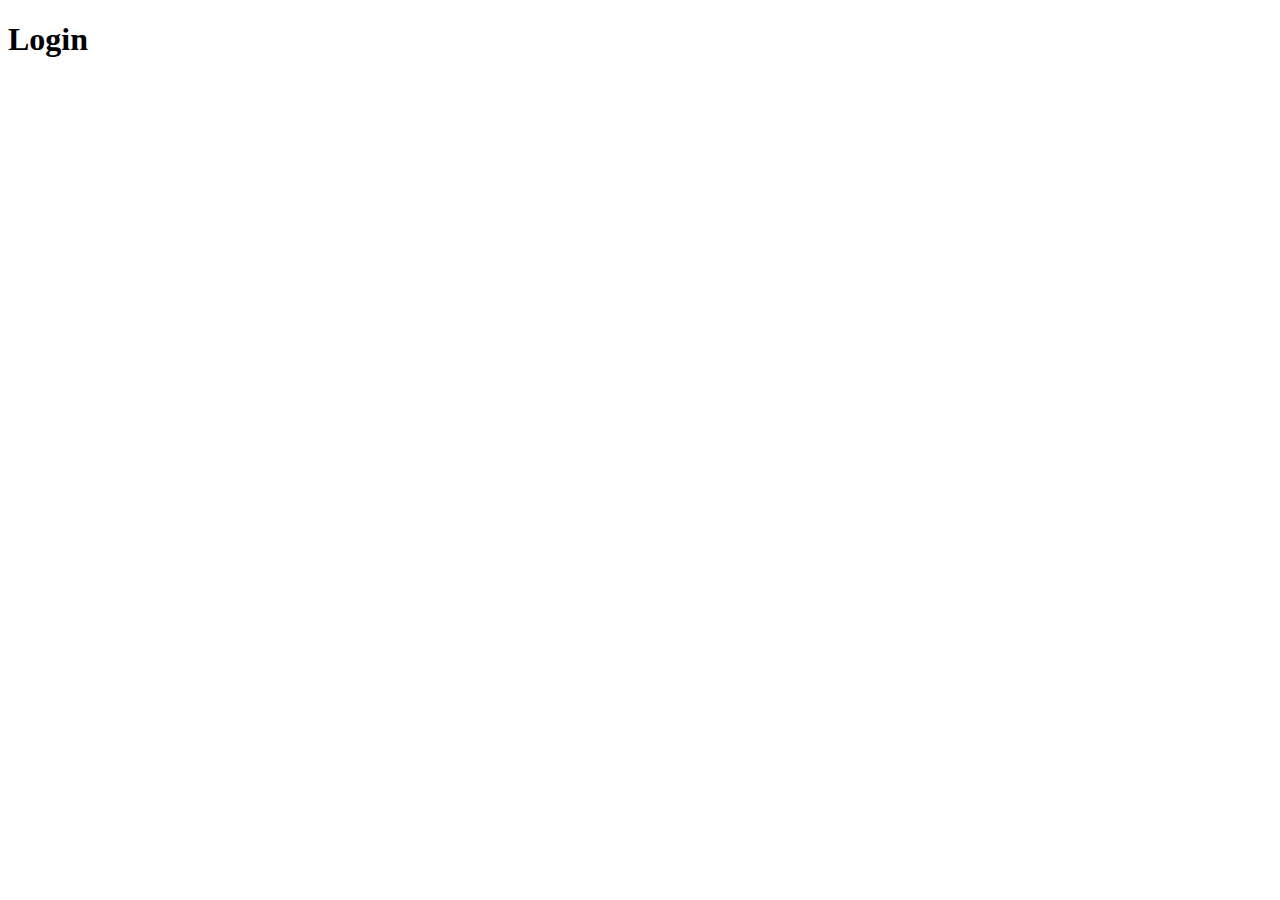
==== inicioSesion.html @ dfcc026b "se hizo una buena parte de la maquetacion" ====
<!DOCTYPE html>
<html lang="en">
<head>
  <meta charset="UTF-8">
  <meta http-equiv="X-UA-Compatible" content="IE=edge">
  <meta name="viewport" content="width=device-width, initial-scale=1.0">
  <title>Iniciar sesión</title>
</head>
<body>
  <h1>Login</h1>
</body>
</html>
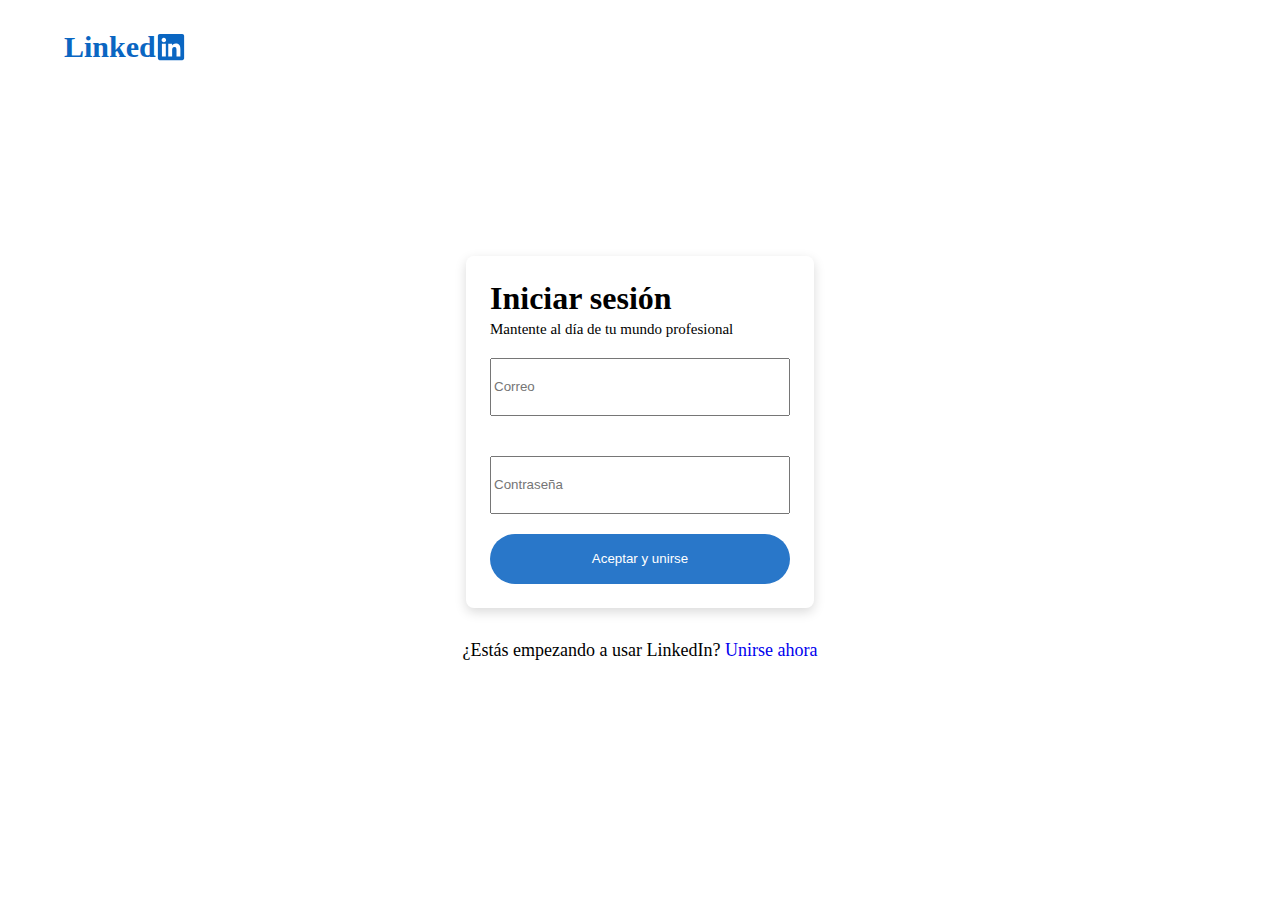
==== commit 1ba05e61: "primera fase listo maquetacion y estilos hechas a mano" ====
--- a/inicioSesion.html
+++ b/inicioSesion.html
@@ -4,9 +4,27 @@
   <meta charset="UTF-8">
   <meta http-equiv="X-UA-Compatible" content="IE=edge">
   <meta name="viewport" content="width=device-width, initial-scale=1.0">
+  <link rel="stylesheet" href="inicioSecion.css">
   <title>Iniciar sesión</title>
 </head>
 <body>
-  <h1>Login</h1>
+  <div class="contenedor_principal_login">
+    <div class="sub_contenedor_header">
+      <p class="linkedin">Linked</p>
+      <img src="./linkedin.svg" alt="" class="icono_linkedin">
+    </div>
+    <div class="sub_contenedor_principal_login">
+      <h1 class="titulo">Iniciar sesión</h1>
+      <p class="sub_titulo">Mantente al día de tu mundo profesional</p>
+      <form action="" class="">
+        <div class="contenedor_inputs_login">
+          <input type="email" class="inputs_login" name="correo" id="correo_electronico" placeholder="Correo" required>
+          <input type="password" class="inputs_login" id="password" placeholder="Contraseña" autocomplete="off" autocapitalize="off" autocorrect="off" required pattern="^(?=.*[0-9])(?=.*[a-z])(?=.*[A-Z])(?=\S+$).{8,}$">
+        </div>
+        <button class="boton_iniciar_sesion">Aceptar y unirse</button>
+      </form>
+    </div>
+    <div class="volver_al_registro">¿Estás empezando a usar LinkedIn? <a href="index.html" class="ancla_login">Unirse ahora</a></div>
+  </div>
 </body>
-</html>+</html>
--- a/inicioSecion.css
+++ b/inicioSecion.css
@@ -0,0 +1,65 @@
+.contenedor_principal_login{
+  width: 100%;
+  display: flex;
+  justify-content: center;
+  align-items: center;
+  flex-direction: column;
+  min-height: 100vh;
+}
+.sub_contenedor_principal_login{
+  box-shadow: 0 4px 12px rgb(0 0 0 / 15%);
+  width: 300px;
+  padding: 24px;
+  border-radius: 8px;
+}
+.sub_contenedor_header{
+  display: flex;
+  align-items: center;
+  position: absolute;
+  top: 0%;
+  left: 5%;
+}
+.linkedin{
+  font-size: 30px;
+  font-weight: 900;
+  color: #0a66c2;
+}
+.icono_linkedin{
+  width: 30px;
+  height: 30px;
+  fill: red;
+}
+.titulo{
+  margin: 0;
+  padding-bottom: 4px;
+  font-size: 32px;
+}
+.sub_titulo{
+  margin: 0;
+  font-size: 15px;
+}
+.contenedor_inputs_login{
+  display: flex;
+  flex-direction: column;
+  justify-content: space-around;
+}
+.inputs_login{
+  height: 52px;
+  margin: 20px 0;
+}
+.boton_iniciar_sesion{
+  border-radius: 30px;
+  height: 50px;
+  width: 100%;
+  background-color: #2977c9;
+  border: none;
+  color: #FFF;
+  cursor: pointer;
+}
+.volver_al_registro{
+  margin-top: 32px;
+  font-size: 18px;
+}
+.ancla_login{
+  text-decoration:none;
+}
